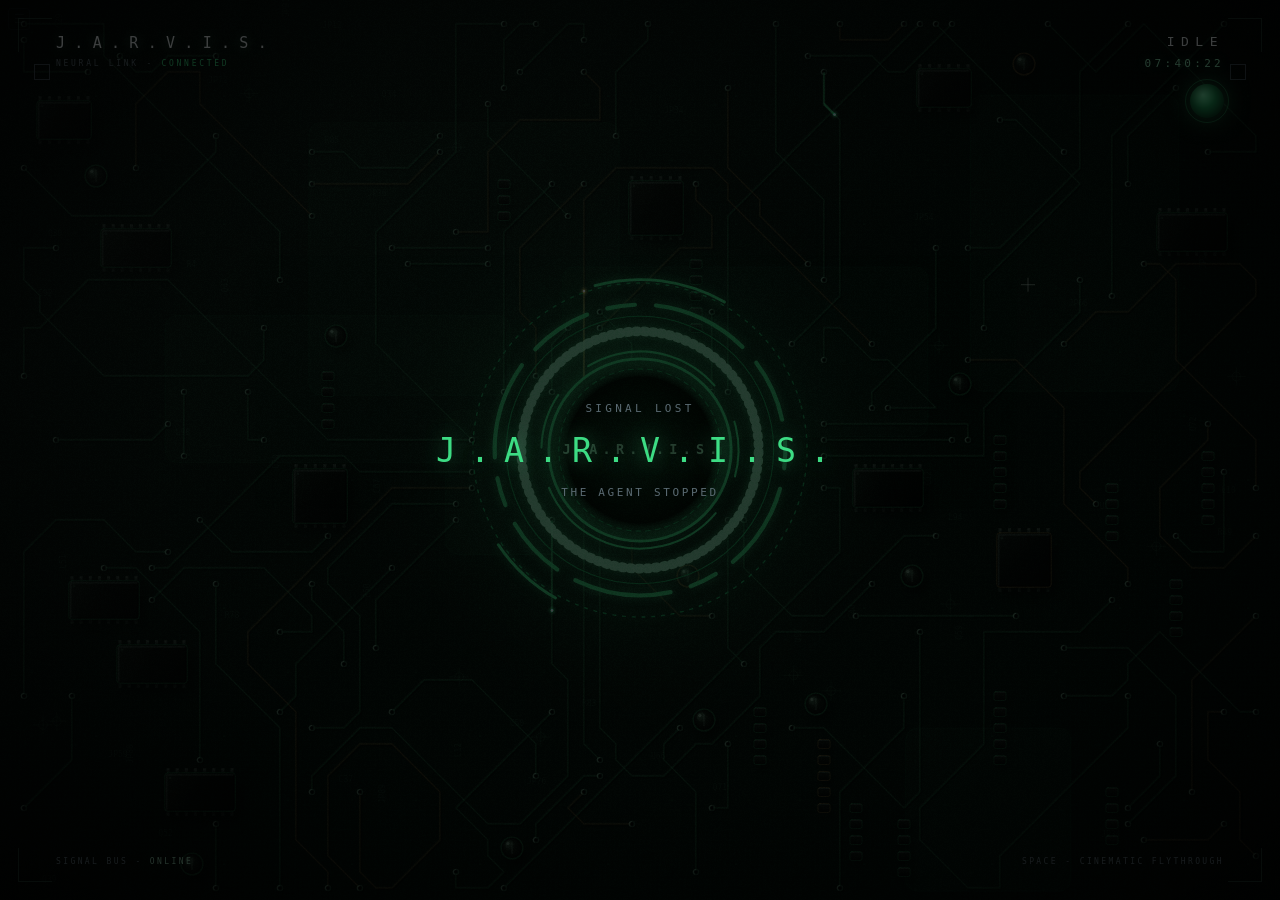
==== ai-visualizer/faces/board/index.html @ 28a31fb7 "docs: a README that shows the thing and says how to install it Screenshots of every face and both th" ====
<!DOCTYPE html>
<!--
ai-visualizer: give your AI agent a face.
Copyright (C) 2026 Jared Rhodenizer

This program is free software: you can redistribute it and/or modify
it under the terms of the GNU Affero General Public License as published
by the Free Software Foundation, either version 3 of the License, or
(at your option) any later version.

This program is distributed in the hope that it will be useful,
but WITHOUT ANY WARRANTY; without even the implied warranty of
MERCHANTABILITY or FITNESS FOR A PARTICULAR PURPOSE. See the
GNU Affero General Public License for more details.

You should have received a copy of the GNU Affero General Public License
along with this program. If not, see <https://www.gnu.org/licenses/>.

SPDX-License-Identifier: AGPL-3.0-or-later
-->
<html lang="en">
<head>
<meta charset="UTF-8">
<title>Neural Link</title>
<style>
  :root{
    --ink:var(--av-ink,#e8f0f2); --dim:var(--av-dim,#5a6a72); --dimmer:#39464e;
    --gold:var(--av-warn,#e7c368); --gold-dim:#9a8347;
    --green:var(--av-accent,#3ddc84); --red:#ff4d5e;
    --chrome:var(--av-card-line,#1c2f26);
    --mono:"SF Mono",Menlo,Consolas,monospace;
  }
  *{margin:0;padding:0;box-sizing:border-box}
  html,body{width:100%;height:100%;background:var(--av-bg2,#020705);overflow:hidden;cursor:none}
  body{font-family:var(--mono);color:var(--ink)}
  canvas#stage{position:fixed;inset:0;width:100vw;height:100vh;display:block}

  /* ---------- HUD chrome ---------- */
  .hud{position:fixed;inset:0;pointer-events:none;z-index:10;transition:opacity .7s}
  body.cine .hud{opacity:0}
  .corner{position:absolute;width:34px;height:34px;border:1px solid var(--chrome)}
  .corner.tl{top:18px;left:18px;border-right:none;border-bottom:none}
  .corner.tr{top:18px;right:18px;border-left:none;border-bottom:none}
  .corner.bl{bottom:18px;left:18px;border-right:none;border-top:none}
  .corner.br{bottom:18px;right:18px;border-left:none;border-top:none}
  .sq{position:absolute;width:16px;height:16px;border:1px solid var(--dimmer)}
  .sq.tl{top:64px;left:34px}
  .sq.tr{top:64px;right:34px}

  #brand{position:absolute;top:34px;left:56px}
  #brand .t{font-size:clamp(15px,1.1vw,22px);letter-spacing:.62em;color:var(--ink);text-shadow:0 0 12px var(--av-glow,rgba(120,255,190,.4))}
  #brand .s{margin-top:7px;font-size:clamp(8px,.55vw,11px);letter-spacing:.34em;color:var(--dim)}
  #brand .s b{color:var(--green);font-weight:normal}

  #statusblock{position:absolute;top:34px;right:56px;text-align:right}
  #statemode{font-size:clamp(13px,.95vw,19px);letter-spacing:.5em;color:var(--ink)}
  #statemode .spin{display:inline-block;width:.85em;height:.85em;border:1px solid var(--dim);border-top-color:var(--ink);border-radius:50%;vertical-align:-8%;margin-left:.55em;animation:rot 1.1s linear infinite}
  @keyframes rot{to{transform:rotate(360deg)}}
  #clock{margin-top:8px;font-size:clamp(11px,.8vw,16px);letter-spacing:.3em;color:var(--av-accent-hot,#8fe8b8);text-shadow:0 0 10px var(--av-glow,rgba(90,240,160,.4))}
  #usage{margin-top:9px;font-size:clamp(8px,.6vw,12px);letter-spacing:.22em;color:var(--dim);line-height:1.6}
  #usage .n{margin-left:.7em;color:var(--av-accent-hot,#8fe8b8)}
  #usage .hot{color:#ff7a5c}
  #orb{margin:14px 0 0 auto;width:clamp(34px,2.6vw,52px);height:clamp(34px,2.6vw,52px);border-radius:50%;
       background:radial-gradient(circle at 38% 32%,var(--av-orb0,#7dffb8) 0%,var(--av-orb1,#1d9c58) 42%,var(--av-orb2,#06301a) 100%);
       box-shadow:0 0 24px var(--av-glow,rgba(61,220,132,.5)),inset 0 0 14px rgba(0,0,0,.55);position:relative}
  #orb::after{content:"";position:absolute;inset:-5px;border-radius:50%;border:1px solid var(--av-glow,rgba(61,220,132,.35))}

  @keyframes blink{50%{opacity:.15}}

  /* bottom bar */
  #micline{position:absolute;bottom:34px;left:56px;font-size:clamp(8px,.6vw,12px);letter-spacing:.3em;color:var(--dim)}
  #micline .lit{color:#8fc4a8}
  #hint{position:absolute;bottom:34px;right:56px;font-size:clamp(8px,.6vw,12px);letter-spacing:.3em;color:var(--dim);text-align:right}
  #hint .proc{color:#8fe8b8;display:none}
  body.nocine .idlehint{display:none!important}
  #echo{position:absolute;bottom:76px;left:56px;font-size:clamp(10px,.72vw,14px);letter-spacing:.22em;color:#c5dccf;
        text-shadow:0 0 8px rgba(120,250,180,.25)}
  #echo .cur{display:inline-block;width:.55em;height:1.05em;background:#8fe8b8;vertical-align:-12%;animation:blink .9s steps(2,start) infinite}

  #vig{position:fixed;inset:0;pointer-events:none;z-index:8;
       background:radial-gradient(ellipse at 50% 50%,transparent 52%,rgba(0,0,0,.6) 100%)}
</style>
</head>
<body>
<canvas id="stage"></canvas>
<div id="vig"></div>

<div class="hud">
  <div class="corner tl"></div><div class="corner tr"></div><div class="corner bl"></div><div class="corner br"></div>
  <div class="sq tl"></div><div class="sq tr"></div>

  <a id="menubtn" href="../../index.html" title="Menu"
     style="position:absolute;top:8px;left:8px;width:22px;height:22px;z-index:9;
            border:1px solid var(--dimmer);border-radius:3px;opacity:.12;
            transition:opacity .25s;cursor:pointer;display:grid;place-items:center;
            color:var(--dim);font-size:12px;text-decoration:none"
     onmouseover="this.style.opacity=.85" onmouseout="this.style.opacity=.12">&#9776;</a>
  <div id="brand">
    <div class="t">J.A.R.V.I.S.</div>
    <div class="s">NEURAL LINK - <b>CONNECTED</b></div>
    <div class="s" id="brainline" style="display:none"></div>
  </div>

  <div id="statusblock">
    <div id="statemode">IDLE</div>
    <div id="clock">00:00:00</div>
    <div id="orb"></div>
    <div id="usage"></div>
  </div>

  <div id="echo"></div>
  <div id="micline">SIGNAL BUS - <span class="lit">ONLINE</span></div>
  <div id="hint"><span class="idlehint">SPACE - CINEMATIC FLYTHROUGH</span><span class="proc">PROCESSING...</span></div>
</div>

<script src="../../core.js"></script>
<script src="../../theme.js"></script>
<script>
"use strict";
/* ============================================================
   THE CIRCUIT BOARD  ·  the living PCB face
   Full-bleed procedural circuit board. Data pulses stream the
   traces from the center chip; components flash as signals hit
   them and chain onward. Green primary, amber secondary.
   Idle = calm current · listening = the flow REVERSES (cool
   signals converge inward on the chip) · thinking = the whole
   board amps up, riding one eased energy curve (no jump cuts).
   Driven by the voice bus through core.js (AV.state / AV.level).
   Space = the LIVE CINEMATIC flythrough (again = bail out); C = same.
   F = fullscreen; the fps meter is ?fps=1. ?demo=1 self-runs.
   ?shot=idle|thinking|speaking[&cine=1]
   &t=ms -> deterministic still for verification.
   ============================================================ */

const Q = new URLSearchParams(location.search);
const SHOT = Q.get("shot");
let seed = parseInt(Q.get("seed")||"7",10);
function mulberry32(a){return function(){a|=0;a=a+0x6D2B79F5|0;let t=Math.imul(a^a>>>15,1|a);t=t+Math.imul(t^t>>>7,61|t)^t;return((t^t>>>14)>>>0)/4294967296}}
const rnd = mulberry32(seed);
const R=(a,b)=>a+rnd()*(b-a);

AV.init({});
AV.ready(a=>{
  document.title = a.label + " Neural Link";
  document.querySelector("#brand .t").textContent = a.label;
});

const cv=document.getElementById("stage"), ctx=cv.getContext("2d");
let W=0,H=0,DPR=1;

/* ponytail: the board's greens live in ~100 canvas literals, so a theme
   recolors the whole canvas with one hue-rotate filter instead; the amber
   overrides below are PRE-rotated so they land on the theme's gold. */
const T=(typeof AVTheme!=="undefined")?AVTheme.overrides:{};
if(T.boardFilter)cv.style.filter=T.boardFilter;
/* A theme with a portrait (SHODAN) mounts her ON the board, in WORLD
   space: drawn into the canvas each frame at the chip's spot, so the
   cinematic camera flies around her like any other part. Prepared once
   at load into three offscreen layers, all edge-masked to an ellipse:
     faceWell — the opaque dark socket (nothing shows through her),
     faceBase — the contrast-graded portrait (screen-blended over it),
     faceGlowC — a blurred oversaturated copy: only her lightning and
                 eyes survive the screen blend, blooming with the voice.
   She replaces the core rings, the chip back-glow and the ripples. */
let faceIm=null,faceReady=false,faceWell=null,faceBase=null,faceGlowC=null;
const FACE_COL=T.faceTrace||(T.greenRgb?"rgb("+T.greenRgb.join()+")":"#3ddc84");
const FACE_HOT=T.faceTraceHot||T.accentHot||"#a6ffd0";
if(T.faceImg){
  faceIm=new Image();
  faceIm.src=T.faceImg;
  faceIm.onload=()=>{
    const W=faceIm.naturalWidth,H=faceIm.naturalHeight;
    const mk=f=>{const c=document.createElement("canvas");
      c.width=W;c.height=H;f(c.getContext("2d"));return c};
    // elliptical fade mask (CSS-mask style: rx/ry, solid→transparent)
    const mask=(g,rx,ry,s0,s1)=>{
      g.globalCompositeOperation="destination-in";
      g.save();g.translate(W*.5,H*.47);g.scale(1,ry/rx);
      const gr=g.createRadialGradient(0,0,0,0,0,rx);
      gr.addColorStop(s0,"#000");gr.addColorStop(s1,"rgba(0,0,0,0)");
      g.fillStyle=gr;g.fillRect(-W,-H*6,2*W,12*H);g.restore();
      g.globalCompositeOperation="source-over";
    };
    faceBase=mk(g=>{g.filter="contrast(1.25)";g.drawImage(faceIm,0,0);
      g.filter="none";mask(g,.52*W,.58*H,.46,.76)});
    faceGlowC=mk(g=>{
      g.filter="blur(8px) saturate(2.6) contrast(1.9) brightness(1.15)";
      g.drawImage(faceIm,0,0);g.filter="none";mask(g,.52*W,.58*H,.46,.76)});
    faceWell=mk(g=>{
      g.translate(W*.5,H*.47);g.scale(1,(.56*H)/(.50*W));
      const gr=g.createRadialGradient(0,0,0,0,0,.50*W);
      gr.addColorStop(.48,"rgba(3,6,9,.97)");
      gr.addColorStop(.66,"rgba(3,6,9,.7)");
      gr.addColorStop(.8,"rgba(3,6,9,0)");
      g.fillStyle=gr;g.fillRect(-W,-H*6,2*W,12*H)});
    faceReady=true;
  };
}
const GREEN="#3ddc84", GREEN_HOT="#a6ffd0",
      AMBER=T.amber||"#e7c368", AMBER_HOT=T.amberHot||"#ffe9ae";
/* the voice palette — the board goes multi-color while the agent talks
   (a theme can rein it in: SHODAN's speakCols are all greens) */
const SPEAK_COLS=T.speakCols||
  ["#35e0ff","#9d7bff","#ff4d9d","#5fa8ff","#46e28a","#e7c368"];
/* listening = cool input colors flowing INTO the chip */
const LISTEN_COLS=["#35e0ff","#5fa8ff"], LISTEN_COOL="#35e0ff";
/* thinking = the label scrambles through this set (monospace-safe glyphs) */
const SCRAM="ABCDEFGHIJKLMNOPQRSTUVWXYZ0123456789#$%&@<>/*+=?";
function hex2rgb(h){const n=parseInt(h.slice(1),16);return[n>>16,(n>>8)&255,n&255]}
function rgba(h,a){const[r,g,b]=hex2rgb(h);return`rgba(${r},${g},${b},${a})`}

/* ---------------- state ---------------- */
let now=0;
const COMMAND="> run system diagnostics";
let Ecur=.25;
let busPrev="idle";
let lvlS=0, rings=[], lastRing=0;   // smoothed voice level + chip sound-wave rings
let talkS=0, speakingNowG=false;    // eased talk fade + spawn-time speaking flag
let listenS=0;                      // eased listening fade (cool cast + inward flow)
let thinkS=0;                       // eased thinking fade (label matrix-scramble)
let echoT=-1;                       // demo flavor: typed command while thinking

function targetEnergy(){
  const s=AV.state, lvl=AV.level;
  if(s==="thinking")return 1;
  if(s==="speaking")return Math.min(.97,.5+.5*Math.pow(lvl,.7));
  if(s==="listening")return .5;
  return .25;
}
/* speech pulses need a fast ease; state changes keep the slow cinematic one */
function easeTaus(){
  if(AV.state==="speaking")return[90,230];
  return[520,950];
}

/* The usage rows update on their own clock, NOT with syncHUD: syncHUD fires
   only when the agent's STATE changes, and usage moves independently of it.
   Hanging this off state would leave the numbers stale for as long as the
   agent stayed in one state, which is most of the time. */
function syncUsage(){
  const el=$("usage");
  const rows=AV.util.usageRows();
  el.innerHTML=rows.map(r=>
    `${r.label}<span class="n${r.hot?" hot":""}">${r.text}</span>`).join("<br>");
  /* which brain is answering, under the neural link line. Hidden until the
     bus says — a guessed model name is worse than none. */
  const bl=$("brainline"),b=AV.brain;
  bl.style.display=b?"block":"none";
  if(b)bl.innerHTML=b.model?`${b.provider} - <b>${b.model}</b>`:`<b>${b.provider}</b>`;
}

function syncHUD(){
  const mode=$("statemode"),hint=$("hint");
  const s=AV.state;
  if(s==="thinking"){
    mode.innerHTML='THINKING<span class="spin"></span>';
    hint.querySelector(".proc").style.display="inline";hint.querySelector(".idlehint").style.display="none";
  }else{
    mode.textContent=s==="speaking"?"SPEAKING":s==="listening"?"LISTENING":"IDLE";
    hint.querySelector(".proc").style.display="none";hint.querySelector(".idlehint").style.display="inline";
  }
}

let usageT=1e9;   // large, so the first frame paints immediately
/* ---------------- board data ---------------- */
let cell=24, cols=0, rows=0, occ=null;
let traces=[], comps=[], pulses=[], chip=null;
let bgLayer=null, glowSprites={}, deco=null, grainTile=null, grainPat=null;

function makeGlow(col,sz){
  const c=document.createElement("canvas");c.width=c.height=sz;
  const g=c.getContext("2d"),grd=g.createRadialGradient(sz/2,sz/2,0,sz/2,sz/2,sz/2);
  grd.addColorStop(0,col);grd.addColorStop(.25,col.replace(")",",.55)").replace("rgb","rgba"));
  grd.addColorStop(1,"rgba(0,0,0,0)");
  g.fillStyle=grd;g.fillRect(0,0,sz,sz);return c;
}
const key=(x,y)=>x+"_"+y;
const DIRS=[[1,0],[1,1],[0,1],[-1,1],[-1,0],[-1,-1],[0,-1],[1,-1]];

function route(sx,sy,dir,maxLen){
  let x=sx,y=sy,d=dir;
  const pts=[[x,y]];
  let run=2+(rnd()*5|0), blocked=0;
  const total=maxLen??(14+(rnd()*30|0));
  for(let s=0;s<total;s++){
    const [dx,dy]=DIRS[d];
    const nx=x+dx, ny=y+dy;
    if(nx<1||ny<1||nx>=cols-1||ny>=rows-1||occ.has(key(nx,ny))){
      d=(d+(rnd()<.5?1:7))%8;
      if(++blocked>2)break;
      continue;
    }
    blocked=0;x=nx;y=ny;
    occ.add(key(x,y));pts.push([x,y]);
    if(--run<=0){
      if(rnd()<.7)d=(d+(rnd()<.5?1:7))%8;   // 45° turns — the PCB look
      run=2+(rnd()*6|0);
    }
  }
  if(pts.length<5)return null;
  // simplify collinear runs, convert to px, cumulative lengths
  const px=[],keep=[pts[0]];
  for(let i=1;i<pts.length-1;i++){
    const a=keep[keep.length-1],b=pts[i],c=pts[i+1];
    if((b[0]-a[0])*(c[1]-b[1])!==(b[1]-a[1])*(c[0]-b[0]))keep.push(b);
  }
  keep.push(pts[pts.length-1]);
  keep.forEach(p=>px.push([p[0]*cell+cell/2,p[1]*cell+cell/2]));
  const cum=[0];
  for(let i=1;i<px.length;i++)
    cum.push(cum[i-1]+Math.hypot(px[i][0]-px[i-1][0],px[i][1]-px[i-1][1]));
  return {pts:px,cum,len:cum[cum.length-1],end:pts[pts.length-1],start:pts[0]};
}

function buildBoard(){
  cell=Math.max(16,Math.round(Math.min(W,H)/56));
  cols=Math.ceil(W/cell);rows=Math.ceil(H/cell);
  occ=new Set();traces=[];comps=[];pulses=[];

  /* ---- the center chip: horizontal, carries the agent's name ---- */
  const chW=Math.round(Math.min(W*.235,620*DPR)), chH=Math.round(chW*.30);
  chip={x:W*.5-chW/2, y:H*.5-chH/2, w:chW, h:chH, glow:0, glowIn:0};
  const cx0=Math.floor(chip.x/cell)-1, cy0=Math.floor(chip.y/cell)-1;
  const cx1=Math.ceil((chip.x+chW)/cell)+1, cy1=Math.ceil((chip.y+chH)/cell)+1;
  for(let gx=cx0;gx<=cx1;gx++)for(let gy=cy0;gy<=cy1;gy++)occ.add(key(gx,gy));

  /* ---- components ---- */
  const place=(wc,hc)=>{
    for(let tr=0;tr<60;tr++){
      const gx=1+(rnd()*(cols-wc-2)|0), gy=1+(rnd()*(rows-hc-2)|0);
      let free=true;
      for(let a=gx-1;a<=gx+wc&&free;a++)for(let b=gy-1;b<=gy+hc&&free;b++)
        if(occ.has(key(a,b)))free=false;
      if(!free)continue;
      for(let a=gx;a<gx+wc;a++)for(let b=gy;b<gy+hc;b++)occ.add(key(a,b));
      return {gx,gy};
    }
    return null;
  };
  const NC=34;
  for(let i=0;i<NC;i++){
    const roll=rnd();
    const type=roll<.42?"ic":roll<.78?"res":"cap";
    const wc=type==="ic"?4+(rnd()*3|0):type==="res"?1:2;
    const hc=type==="ic"?3+(rnd()*2|0):type==="res"?3+(rnd()*3|0):2;
    const spot=place(wc,hc);
    if(!spot)continue;
    comps.push({type,gx:spot.gx,gy:spot.gy,wc,hc,
      x:spot.gx*cell,y:spot.gy*cell,w:wc*cell,h:hc*cell,
      glow:0,amber:rnd()<.18,out:[]});
  }

  /* ---- traces from the chip pins (the heart pumps outward) ---- */
  const pinsPerSide=Math.max(6,Math.round(chH/cell)+2);
  chip.pins=[];
  const addPinTraces=(side)=>{
    const n=side<2?pinsPerSide:6;
    for(let i=0;i<n;i++){
      let gx,gy,dir;
      if(side===0){gx=cx0;gy=cy0+2+(rnd()*(cy1-cy0-3)|0);dir=4}
      else if(side===1){gx=cx1;gy=cy0+2+(rnd()*(cy1-cy0-3)|0);dir=0}
      else if(side===2){gx=cx0+2+(rnd()*(cx1-cx0-3)|0);gy=cy0;dir=6}
      else{gx=cx0+2+(rnd()*(cx1-cx0-3)|0);gy=cy1;dir=2}
      const t=route(gx,gy,dir);
      if(t){t.chip=true;t.amber=rnd()<.15;traces.push(t);
        chip.pins.push({side,gx,gy});}
    }
  };
  addPinTraces(0);addPinTraces(1);addPinTraces(2);addPinTraces(3);

  /* ---- background traces all over the board ---- */
  for(let i=0;i<130;i++){
    const gx=1+(rnd()*(cols-2)|0), gy=1+(rnd()*(rows-2)|0);
    if(occ.has(key(gx,gy)))continue;
    occ.add(key(gx,gy));
    const t=route(gx,gy,[0,2,4,6][rnd()*4|0]);
    if(t){t.chip=false;t.amber=rnd()<.18;traces.push(t)}
  }

  /* ---- bind trace ends to nearby components (signals light them up) ---- */
  traces.forEach((t,ti)=>{
    let best=-1,bd=1e9;
    comps.forEach((c,ci)=>{
      const dx=Math.max(c.gx-t.end[0],0,t.end[0]-(c.gx+c.wc-1));
      const dy=Math.max(c.gy-t.end[1],0,t.end[1]-(c.gy+c.hc-1));
      const d=dx*dx+dy*dy;
      if(d<bd){bd=d;best=ci}
    });
    t.endComp=(bd<=9)?best:-1;
    // outgoing: trace whose START sits near this component
    comps.forEach((c,ci)=>{
      const dx=Math.max(c.gx-t.start[0],0,t.start[0]-(c.gx+c.wc-1));
      const dy=Math.max(c.gy-t.start[1],0,t.start[1]-(c.gy+c.hc-1));
      if(dx*dx+dy*dy<=9)c.out.push(ti);
    });
  });

  /* decorative layers + culling boxes — generated once, drawn by drawWorld */
  deco={zones:[],labels:[],crosses:[]};
  const rz=mulberry32(seed+55);
  for(let i=0;i<6;i++){
    const zw=W*(0.12+rz()*.2), zh=H*(0.12+rz()*.22);
    deco.zones.push({x:rz()*(W-zw),y:rz()*(H-zh),w:zw,h:zh});
  }
  const rl=mulberry32(seed+77);
  for(let i=0;i<46;i++){
    const lt=["R","C","U","Q","L","JP"][rl()*6|0]+(1+(rl()*98|0));
    const lx=rl()*W, ly=rl()*H, rot=rl()<.4;
    deco.labels.push({t:lt,x:lx,y:ly,rot});
  }
  for(let i=0;i<14;i++)deco.crosses.push({x:rl()*W,y:rl()*H});
  traces.forEach(t=>{
    let x0=1e9,y0=1e9,x1=-1e9,y1=-1e9;
    t.pts.forEach(p=>{if(p[0]<x0)x0=p[0];if(p[0]>x1)x1=p[0];if(p[1]<y0)y0=p[1];if(p[1]>y1)y1=p[1]});
    t.bb=[x0-8,y0-8,x1+8,y1+8];
  });

  glowSprites={};
  [GREEN,AMBER,...SPEAK_COLS].forEach(hx=>{
    if(!glowSprites[hx]){
      const[r,g,b]=hex2rgb(hx);
      glowSprites[hx]=makeGlow(`rgb(${r},${g},${b})`,64);
    }
  });
  glowSprites.green=glowSprites[GREEN];
  glowSprites.amber=glowSprites[AMBER];
  glowSprites.white=makeGlow("rgb(220,255,235)",64);
  renderBG();
}

/* ---------------- the board, drawn as vectors ----------------
   ONE code path for both worlds: renderBG() bakes it once for normal mode;
   the live cinematic camera calls it per-frame with a culled view rect so
   the macro shots stay infinitely crisp. sf scales the shadow params
   (canvas shadows live in device space, so they must scale with the zoom). */
function drawWorld(g,v,sf){
  const[vx0,vy0,vx1,vy1]=v;
  const hit=(x0,y0,x1,y1)=>x1>=vx0&&x0<=vx1&&y1>=vy0&&y0<=vy1;
  // substrate
  const grd=g.createRadialGradient(W/2,H/2,0,W/2,H/2,Math.max(W,H)*.72);
  grd.addColorStop(0,"#07160e");grd.addColorStop(.55,"#04100a");grd.addColorStop(1,"#020705");
  g.fillStyle=grd;g.fillRect(vx0,vy0,vx1-vx0,vy1-vy0);
  // FR4 fiberglass weave — soft-light composite so the darks stay moody
  g.save();
  g.globalCompositeOperation="soft-light";
  const wv=Math.max(5,Math.round(cell*.3));
  g.strokeStyle="rgba(190,255,220,.10)";g.lineWidth=1;
  g.beginPath();
  for(let x=Math.floor(vx0/wv)*wv;x<=vx1;x+=wv){g.moveTo(x,vy0);g.lineTo(x,vy1)}
  for(let y=Math.floor(vy0/wv)*wv;y<=vy1;y+=wv){g.moveTo(vx0,y);g.lineTo(vx1,y)}
  g.stroke();
  g.restore();
  // drill-grid dots
  g.fillStyle="rgba(61,220,132,.045)";
  const d0=cell*2, ds=cell*4;
  for(let xi=Math.max(0,Math.ceil((vx0-d0)/ds));d0+xi*ds<Math.min(W,vx1+2);xi++)
    for(let yi=Math.max(0,Math.ceil((vy0-d0)/ds));d0+yi*ds<Math.min(H,vy1+2);yi++)
      g.fillRect(d0+xi*ds-1,d0+yi*ds-1,2,2);
  // ground-plane zones
  deco.zones.forEach(z=>{
    if(!hit(z.x,z.y,z.x+z.w,z.y+z.h))return;
    g.fillStyle="rgba(61,220,132,.03)";
    g.strokeStyle="rgba(61,220,132,.06)";g.lineWidth=1;
    g.beginPath();g.roundRect(z.x,z.y,z.w,z.h,12);g.fill();g.stroke();
  });
  // silkscreen labels + alignment crosses
  g.font=`${Math.round(cell*.5)}px ${getComputedStyle(document.body).fontFamily}`;
  deco.labels.forEach(L=>{
    if(!hit(L.x-80,L.y-80,L.x+80,L.y+80))return;
    g.save();
    g.translate(L.x,L.y);
    if(L.rot)g.rotate(-Math.PI/2);
    g.fillStyle="rgba(120,220,170,.10)";
    g.fillText(L.t,0,0);
    g.restore();
  });
  g.strokeStyle="rgba(120,220,170,.08)";g.lineWidth=1;
  deco.crosses.forEach(cr=>{
    const s=cell*.6;
    if(!hit(cr.x-s,cr.y-s,cr.x+s,cr.y+s))return;
    g.beginPath();g.moveTo(cr.x-s,cr.y);g.lineTo(cr.x+s,cr.y);g.moveTo(cr.x,cr.y-s);g.lineTo(cr.x,cr.y+s);g.stroke();
    g.beginPath();g.arc(cr.x,cr.y,s*.45,0,6.29);g.stroke();
  });
  // unlit traces: raised copper under the mask — shadow low-right, light up-left
  g.lineCap="round";g.lineJoin="round";
  const tlw=Math.max(1.4,cell*.09);
  traces.forEach(t=>{
    if(!hit(t.bb[0],t.bb[1],t.bb[2],t.bb[3]))return;
    const path=()=>{g.beginPath();g.moveTo(t.pts[0][0],t.pts[0][1]);
      for(let i=1;i<t.pts.length;i++)g.lineTo(t.pts[i][0],t.pts[i][1])};
    g.save();g.translate(1.1,1.4);path();
    g.strokeStyle="rgba(0,0,0,.30)";g.lineWidth=tlw+.6;g.stroke();g.restore();
    path();
    g.strokeStyle=t.amber?"rgba(231,195,104,.15)":"rgba(61,220,132,.17)";
    g.lineWidth=tlw;g.stroke();
    g.save();g.translate(-.7,-.9);path();
    g.strokeStyle=t.amber?"rgba(255,236,180,.05)":"rgba(190,255,220,.055)";
    g.lineWidth=Math.max(1,tlw*.45);g.stroke();g.restore();
    // vias at both ends — drilled pads, rim lit from the upper-left
    [t.pts[0],t.pts[t.pts.length-1]].forEach(p=>{
      const vR=Math.max(2.6,cell*.14);
      g.beginPath();g.arc(p[0]+.8,p[1]+1,vR,0,6.29);
      g.strokeStyle="rgba(0,0,0,.32)";g.lineWidth=1.6;g.stroke();
      g.beginPath();g.arc(p[0],p[1],vR,0,6.29);
      g.strokeStyle="rgba(120,220,170,.22)";g.lineWidth=1.4;g.stroke();
      g.beginPath();g.arc(p[0],p[1],vR,Math.PI*.75,Math.PI*1.45);
      g.strokeStyle="rgba(210,255,230,.30)";g.lineWidth=1.1;g.stroke();
      g.fillStyle="rgba(1,4,3,.95)";
      g.beginPath();g.arc(p[0],p[1],Math.max(1.2,cell*.06),0,6.29);g.fill();
    });
  });
  // component bodies — ONE light source (upper-left): cast shadows on the
  // substrate, lit top faces, dark walls low-right; taller parts = longer shadows
  comps.forEach(c=>{
    const col=c.amber?AMBER:GREEN;
    const hgt=c.type==="ic"?1:c.type==="cap"?.75:.5;
    const shx=4.5*hgt+1, shy=6.5*hgt+1.5, shb=9*hgt+4;
    if(!hit(c.x-8,c.y-8,c.x+c.w+shx+shb+8,c.y+c.h+shy+shb+8))return;
    if(c.type==="ic"){
      const bx=c.x+cell*.3,by=c.y+cell*.3,bw=c.w-cell*.6,bh=c.h-cell*.6;
      // metallic pins (under the body edges)
      const np=Math.max(3,c.wc*2-2);
      for(let i=0;i<np;i++){
        const px=c.x+cell*.5+(c.w-cell)*(i/(np-1));
        let pg=g.createLinearGradient(0,c.y,0,c.y+cell*.3);
        pg.addColorStop(0,"rgba(200,235,215,.32)");pg.addColorStop(1,"rgba(70,110,90,.20)");
        g.fillStyle=pg;g.fillRect(px-1.5,c.y+cell*.02,3,cell*.26);
        pg=g.createLinearGradient(0,c.y+c.h-cell*.28,0,c.y+c.h);
        pg.addColorStop(0,"rgba(70,110,90,.20)");pg.addColorStop(1,"rgba(150,200,175,.24)");
        g.fillStyle=pg;g.fillRect(px-1.5,c.y+c.h-cell*.28,3,cell*.26);
      }
      // body + its cast shadow
      g.save();
      g.shadowColor="rgba(0,0,0,.55)";g.shadowBlur=shb*sf;g.shadowOffsetX=shx*sf;g.shadowOffsetY=shy*sf;
      g.fillStyle="#050c08";
      g.beginPath();g.roundRect(bx,by,bw,bh,3);g.fill();
      g.restore();
      // lit top face — stealth-black with just a whisper of directional light
      const bg2=g.createLinearGradient(bx,by,bx+bw,by+bh);
      bg2.addColorStop(0,"rgba(14,26,19,.94)");bg2.addColorStop(.45,"rgba(5,12,8,.94)");bg2.addColorStop(1,"rgba(2,6,4,.94)");
      g.fillStyle=bg2;g.beginPath();g.roundRect(bx,by,bw,bh,3);g.fill();
      // lit edge up-left, dark wall low-right, faint colored keyline
      g.strokeStyle="rgba(190,255,220,.18)";g.lineWidth=1.2;
      g.beginPath();g.moveTo(bx+2,by+bh-2);g.lineTo(bx+2,by+2);g.lineTo(bx+bw-2,by+2);g.stroke();
      g.strokeStyle="rgba(0,0,0,.55)";g.lineWidth=1.6;
      g.beginPath();g.moveTo(bx+bw-1,by+2);g.lineTo(bx+bw-1,by+bh-1);g.lineTo(bx+2,by+bh-1);g.stroke();
      g.strokeStyle=rgba(col,.24);g.lineWidth=1;
      g.beginPath();g.roundRect(bx,by,bw,bh,3);g.stroke();
      g.fillStyle="rgba(120,220,170,.14)";
      g.beginPath();g.arc(c.x+cell*.62,c.y+cell*.62,cell*.09,0,6.29);g.fill();
    }else if(c.type==="res"){
      for(let i=0;i<c.hc;i++){
        const rx=c.x+cell*.12,ry=c.y+i*cell+cell*.22,rw=c.w-cell*.24,rh=cell*.56;
        g.save();
        g.shadowColor="rgba(0,0,0,.45)";g.shadowBlur=shb*sf;g.shadowOffsetX=shx*sf;g.shadowOffsetY=shy*sf;
        g.fillStyle="#040a06";g.beginPath();g.roundRect(rx,ry,rw,rh,2);g.fill();
        g.restore();
        const rg2=g.createLinearGradient(rx,ry,rx,ry+rh);
        rg2.addColorStop(0,"rgba(16,30,22,.94)");rg2.addColorStop(1,"rgba(3,8,5,.94)");
        g.fillStyle=rg2;g.beginPath();g.roundRect(rx,ry,rw,rh,2);g.fill();
        g.strokeStyle="rgba(190,255,220,.13)";g.lineWidth=1;
        g.beginPath();g.moveTo(rx+1,ry+1);g.lineTo(rx+rw-1,ry+1);g.stroke();
        g.strokeStyle=rgba(col,.22);g.lineWidth=1;
        g.beginPath();g.roundRect(rx,ry,rw,rh,2);g.stroke();
      }
    }else{
      const cxp=c.x+c.w/2,cyp=c.y+c.h/2,cr=c.w*.34;
      g.save();
      g.shadowColor="rgba(0,0,0,.5)";g.shadowBlur=shb*sf;g.shadowOffsetX=shx*sf;g.shadowOffsetY=shy*sf;
      g.fillStyle="#040a06";g.beginPath();g.arc(cxp,cyp,cr,0,6.29);g.fill();
      g.restore();
      // dome: offset radial highlight = a real can capacitor
      const dg=g.createRadialGradient(cxp-cr*.4,cyp-cr*.45,cr*.1,cxp,cyp,cr);
      dg.addColorStop(0,"rgba(58,96,73,.95)");dg.addColorStop(.45,"rgba(14,28,19,.95)");dg.addColorStop(1,"rgba(2,6,4,.95)");
      g.fillStyle=dg;g.beginPath();g.arc(cxp,cyp,cr,0,6.29);g.fill();
      g.strokeStyle=rgba(col,.26);g.lineWidth=1.4;
      g.beginPath();g.arc(cxp,cyp,cr,0,6.29);g.stroke();
      g.fillStyle="rgba(220,255,235,.32)";
      g.beginPath();g.arc(cxp-cr*.38,cyp-cr*.42,Math.max(1,cr*.14),0,6.29);g.fill();
      g.strokeStyle="rgba(190,255,220,.18)";g.lineWidth=1.2;
      g.beginPath();g.moveTo(cxp,cyp-cr*.5);g.lineTo(cxp,cyp+cr*.5);g.stroke();
    }
  });
  // chip drawn dynamically every frame (it breathes/scales with the voice)
}

/* the baked layer for normal (un-zoomed) mode */
function renderBG(){
  bgLayer=document.createElement("canvas");bgLayer.width=W;bgLayer.height=H;
  drawWorld(bgLayer.getContext("2d"),[0,0,W,H],1);
}

/* the Face: concentric rotating rings replacing the old rect chip die.
   Drawn in world space, so the cinematic camera flies around it like any
   other part on the board. Angles integrate with dt (they speed up while
   speaking, eased on talkS); the glow throbs on a gentle 2.8s cycle. */
let ringA={o:0,s:0,m:0,f:0};
function drawChipRings(g,pulse){
  const {x,y,w,h}=chip;
  const ccx=x+w/2, ccy=y+h/2;
  const R=w*.55, rc=w*.30, sc=R/240;   // sc: the SVG design was a 512 box, R=240
  // cast shadow under the core disc — device-space, scales with the zoom
  g.save();
  g.shadowColor="rgba(0,0,0,.65)";g.shadowBlur=30*camZ;g.shadowOffsetX=12*camZ;g.shadowOffsetY=16*camZ;
  g.fillStyle="#040a07";g.beginPath();g.arc(ccx,ccy,rc,0,6.29);g.fill();
  g.restore();
  // core face
  const cgr=g.createRadialGradient(ccx,ccy,0,ccx,ccy,rc);
  cgr.addColorStop(0,"#0d3b20");cgr.addColorStop(.8,"#041208");
  cgr.addColorStop(1,"rgba(61,220,132,.35)");
  g.fillStyle=cgr;g.beginPath();g.arc(ccx,ccy,rc,0,6.29);g.fill();

  g.save();
  g.shadowColor=rgba(GREEN,.55+.45*pulse);
  g.shadowBlur=(8+16*pulse)*camZ;
  const ring=(r,lw,col,alpha,dash,dashR,rot,a0,a1)=>{
    g.save();g.translate(ccx,ccy);g.rotate(rot||0);
    g.strokeStyle=rgba(col,alpha);g.lineWidth=lw*sc;g.lineCap="round";
    if(dash)g.setLineDash(dash.map(d=>d*r/dashR));
    g.beginPath();g.arc(0,0,r,a0||0,a1||6.29);g.stroke();
    g.setLineDash([]);g.restore();
  };
  // outer tick ring + its two bright arcs
  ring(R,2,"#1d9c58",1,[4,10],240,ringA.o);
  ring(R*1.02,4,GREEN,1,null,0,ringA.o,-1.571,-.785);
  ring(R*1.02,4,GREEN,1,null,0,ringA.o,2.356,2.82);
  // segmented arc ring + thin companion
  ring(R*.87,6,GREEN,.9,[90,30,40,30,140,30],208,ringA.s);
  ring(R*.80,1.5,"#1d9c58",1,null,0,0);
  // the tick band
  ring(R*.71,14,GREEN_HOT,.8,[3,9],170,ringA.m);
  // inner arc ring + dotted companion
  ring(R*.59,3,GREEN,1,[200,60,80,60],142,ringA.f);
  ring(R*.55,1,"#1d9c58",1,[2,6],142,ringA.f);
  // core rim + inner dashed circle
  ring(rc,4,GREEN,1,null,0,0);
  g.restore();
  ring(rc*.89,1.5,"#1d9c58",1,[6,6],100,0);
}

/* her breakout traces: PCB lines with 45° bends and via pads, world
   space around the portrait. The side pairs sit at her EYE line and
   meet the lightning bolts that exit her eyes; bright dashes stream
   outward along every line while she speaks. Units: 1/500 of the
   portrait's drawn width, origin at her face center. */
const FACE_TR=[
  [[-100,-5],[-230,-5],[-270,-45],[-360,-45]],   // left eye bolt, out
  [[-190,-5],[-230,35],[-310,35]],               //   + lower branch
  [[100,-5],[230,-5],[270,-45],[360,-45]],       // right eye bolt, out
  [[190,-5],[230,35],[310,35]],                  //   + lower branch
  [[-30,-73],[-30,-123],[-70,-163],[-70,-213]],  // forehead, up-left
  [[30,-73],[30,-123],[70,-163],[70,-213]],      // forehead, up-right
  [[-40,107],[-40,167],[-80,207],[-80,247]],     // chin, down-left
  [[40,107],[40,167],[80,207],[80,247]]];        // chin, down-right
function drawFaceTraces(g,cx,cy,iw,alpha,now,act){
  const k=iw/500, a=act||0;
  g.save();
  g.lineCap="round";g.lineJoin="round";
  const line=P=>{g.beginPath();
    P.forEach((p,i)=>i?g.lineTo(cx+p[0]*k,cy+p[1]*k)
                      :g.moveTo(cx+p[0]*k,cy+p[1]*k));g.stroke()};
  /* ponytail: this used to bloom with ctx.shadowBlur, which canvas
     re-blurs per stroke. On an ACCELERATED canvas that is ~.07ms of a
     ~.3ms frame; on the software path (no GPU raster) the same call
     measured 4.8ms idle / 7.5ms talking — most of a 60fps budget, and
     this is the only per-frame shadowBlur in the live loop, so a
     portrait theme is the only one that collapses there. Two wide
     translucent passes in "lighter" fake the bloom for ~.2ms either
     way. Ceiling: a hard halo, not a gaussian — if that ever shows,
     pre-render the trace art to an offscreen canvas once and blit it. */
  const halo=alpha*(1+2.2*a);
  g.globalCompositeOperation="lighter";
  g.strokeStyle=rgba(FACE_COL,.045*halo);g.lineWidth=(10+8*a)*k;FACE_TR.forEach(line);
  g.strokeStyle=rgba(FACE_COL,.07*halo);g.lineWidth=(5+3.5*a)*k;FACE_TR.forEach(line);
  g.globalCompositeOperation="source-over";
  g.strokeStyle=FACE_COL;g.lineWidth=(2.1+.8*a)*k;g.globalAlpha=alpha*.85;
  FACE_TR.forEach(line);
  // travelling pulses, each line on its own beat. Awake, they get
  // longer, closer together and ~3x faster — the visible difference
  // between her thinking and her just sitting there. Dash period and
  // the offset modulo are the same number, or the pulses stutter.
  const per=156-54*a;
  const dash=(P,i)=>{
    g.setLineDash([(6+16*a)*k,(per-6-16*a)*k]);
    g.lineDashOffset=-((now*(.028+.006*i)*(1+2.6*a))%per)*k;
    line(P);
  };
  g.globalCompositeOperation="lighter";           // the pulse's own bloom
  g.globalAlpha=alpha*.5;g.strokeStyle=FACE_HOT;g.lineWidth=(6+6*a)*k;
  FACE_TR.forEach(dash);
  g.globalCompositeOperation="source-over";
  g.globalAlpha=alpha;g.lineWidth=(2.1+.8*a)*k;
  FACE_TR.forEach(dash);
  g.setLineDash([]);
  // via pads at the line ends
  g.globalAlpha=alpha*.9;
  for(const P of FACE_TR){const e=P[P.length-1];
    g.fillStyle="#0a2014";g.strokeStyle=FACE_COL;g.lineWidth=2*k;
    g.beginPath();g.arc(cx+e[0]*k,cy+e[1]*k,5*k,0,6.29);
    g.fill();g.stroke();}
  g.restore();
}

/* ---------------- HUD ---------------- */
const $=id=>document.getElementById(id);
function fmtClock(d){return String(d.getHours()).padStart(2,"0")+":"+String(d.getMinutes()).padStart(2,"0")+":"+String(d.getSeconds()).padStart(2,"0")}

/* ---------------- pulses ---------------- */
/* reversed trace geometry (lazy, cached once per trace) — inward travel */
function revGeo(t){
  if(!t.revg){
    const pts=[...t.pts].reverse(),cum=[0];
    for(let i=1;i<pts.length;i++)
      cum.push(cum[i-1]+Math.hypot(pts[i][0]-pts[i-1][0],pts[i][1]-pts[i-1][1]));
    t.revg={pts,cum,len:t.len,amber:t.amber,chip:t.chip};
  }
  return t.revg;
}
function spawnPulse(ti,inward){
  const t=traces[ti];
  // talking = the voice palette; listening = cool colors flowing INTO the chip
  const col=speakingNowG?SPEAK_COLS[(rnd()*SPEAK_COLS.length)|0]
           :inward?LISTEN_COLS[(rnd()*LISTEN_COLS.length)|0]:null;
  pulses.push({t,geo:inward?revGeo(t):null,inward:!!inward,d:0,sp:R(.14,.26)*Math.min(W,H)/1000,col});
}

/* ---------------- the LIVE cinematic camera (Space) ----------------
   A ~25s scripted flythrough rendered over the LIVE simulation — whatever
   the board is doing (talking, listening, thinking) is what the lens sees.
   Macro segments cut like an edit; the finale pulls back to the full wide
   board. Space starts it, Space again bails out. Nothing is pre-rendered. */
let cam={x:0,y:0,z:1}, cine=null, cineFade=0, camZ=1;
function startCine(){
  if(!traces.length||cine||(window.AV_CINE===false&&Q.get("cine")!=="1"))return;
  const pAt=(t,d)=>{let i=1;while(i<t.cum.length&&t.cum[i]<d)i++;i=Math.min(i,t.cum.length-1);
    const seg=t.cum[i]-t.cum[i-1]||1,f=(d-t.cum[i-1])/seg;
    return[t.pts[i-1][0]+(t.pts[i][0]-t.pts[i-1][0])*f,t.pts[i-1][1]+(t.pts[i][1]-t.pts[i-1][1])*f]};
  // clamp a waypoint so the view mostly stays on the board
  const cl=(x,y,z)=>({x:Math.max(W/z/2*.7,Math.min(W-W/z/2*.7,x)),
                      y:Math.max(H/z/2*.7,Math.min(H-H/z/2*.7,y)),z});
  const pick=a=>a[(rnd()*a.length)|0];
  const dur=()=>4800+(rnd()*1800|0);
  const ccx=chip.x+chip.w/2, ccy=chip.y+chip.h/2;
  const byLen=[...traces].sort((a,b)=>b.len-a.len);
  const ics=comps.filter(c=>c.type==="ic").sort((a,b)=>b.w*b.h-a.w*a.h);
  const caps=comps.filter(c=>c.type==="cap");
  /* the SHOT POOL — every run deals a fresh hand. Each shot travels at
     constant speed with a randomized subject and direction. */
  const POOL=[
    ()=>{ // the trace highway — ride one of the five longest traces
      const t=pick(byLen.slice(0,5)), rev=rnd()<.5;
      const[ax,ay]=pAt(t,t.len*(rev?.8:.15)),[bx,by]=pAt(t,t.len*(rev?.15:.8));
      return{d:dur(),f:cl(ax,ay,3.0),t:cl(bx,by,2.7)};
    },
    ()=>{ // the label slides through frame (the ONE chip shot)
      const rev=rnd()<.5;
      return{d:dur(),f:cl(chip.x+chip.w*(rev?.95:.05),ccy,2.9),
             t:cl(chip.x+chip.w*(rev?.05:.95),ccy,2.6),chipShot:true};
    },
    ()=>{ // sweep across an IC quadrant
      const ic=pick(ics.slice(0,3));if(!ic)return null;
      const sx=rnd()<.5?1:-1, sy=rnd()<.5?1:-1;
      const icx=ic.x+ic.w/2, icy=ic.y+ic.h/2;
      return{d:dur(),f:cl(icx-sx*W*.16,icy-sy*H*.10,2.6),t:cl(icx+sx*W*.16,icy+sy*H*.10,2.5)};
    },
    ()=>{ // drift past a capacitor dome
      const cp=pick(caps);if(!cp)return null;
      const sx=rnd()<.5?1:-1;
      const cpx=cp.x+cp.w/2, cpy=cp.y+cp.h/2;
      return{d:dur(),f:cl(cpx-sx*W*.14,cpy+H*.06,3.1),t:cl(cpx+sx*W*.14,cpy-H*.06,2.9)};
    },
    ()=>{ // grand diagonal — corner region sweeping past center
      const fx=rnd()<.5?W*.18:W*.82, fy=rnd()<.5?H*.18:H*.82;
      const tx=fx<W/2?W*.66:W*.34, ty=fy<H/2?H*.66:H*.34;
      return{d:dur(),f:cl(fx,fy,2.7),t:cl(tx,ty,2.5)};
    },
    ()=>{ // the edge run — skim along the top or bottom of the board
      const y=(rnd()<.5?H*.14:H*.86), rev=rnd()<.5;
      return{d:dur(),f:cl(rev?W*.8:W*.2,y,2.9),t:cl(rev?W*.2:W*.8,y,2.7)};
    },
    ()=>{ // vertical descent — truck down (or up) a random column
      const x=W*(.25+rnd()*.5), rev=rnd()<.5;
      return{d:dur(),f:cl(x,rev?H*.82:H*.18,2.8),t:cl(x,rev?H*.18:H*.82,2.6)};
    },
    ()=>{ // dolly push toward an IC — travel + zoom, never static
      const ic=pick(ics);if(!ic)return null;
      const icx=ic.x+ic.w/2, icy=ic.y+ic.h/2, sx=rnd()<.5?1:-1;
      return{d:dur(),f:cl(icx-sx*W*.10,icy+H*.05,2.4),t:cl(icx+sx*W*.05,icy-H*.03,3.1)};
    },
  ];
  // deal 4 shots; the chip shot may land anywhere EXCEPT last — it would
  // jump-cut into the reveal, which also opens on the chip
  const shots=[];
  for(const gen of [...POOL].sort(()=>rnd()-.5)){
    if(shots.length>=4)break;
    const s=gen();if(s)shots.push(s);
  }
  // ONE screen-speed for the whole deck (one pan read faster) — duration
  // derives from travel distance × zoom, so every drift feels the same to
  // the eye, with just a whisper of variation
  shots.forEach(s=>{
    const zAvg=(s.f.z+s.t.z)/2;
    const distS=Math.hypot(s.t.x-s.f.x,s.t.y-s.f.y)*zAvg;
    s.d=Math.max(4300,Math.min(7800,(distS/.33)*(.92+rnd()*.16)));
  });
  const li=shots.findIndex(s=>s.chipShot);
  if(li===shots.length-1&&shots.length>1){
    const j=(rnd()*(shots.length-1))|0;
    [shots[li],shots[j]]=[shots[j],shots[li]];
  }
  const segs=[...shots,
    {d:6600,f:{x:ccx,y:ccy,z:2.3},t:{x:W/2,y:H/2,z:1},out:true}];  // the reveal, always the finale
  cine={t:0,segs,total:segs.reduce((a,s)=>a+s.d,0)};
  cv.style.transform="perspective(1100px) rotateX(16deg) scale(1.24)";  // tilted from frame one
  document.body.classList.add("cine");
}
function endCine(){cine=null;cam={x:W/2,y:H/2,z:1};cv.style.transform="";document.body.classList.remove("cine")}
function updateCine(dt){
  cine.t+=dt;let t=cine.t;
  for(const s of cine.segs){
    if(t<=s.d){
      const p=t/s.d;
      const e=s.out?1-Math.pow(1-p,3):p;   // constant drift; the finale eases in to land
      cam={x:s.f.x+(s.t.x-s.f.x)*e,y:s.f.y+(s.t.y-s.f.y)*e,z:s.f.z+(s.t.z-s.f.z)*e};
      // the OBLIQUE camera: the board stays flat — the rendered plane tilts in
      // true perspective (low flyover). The FIRST cut lands already tilted
      // (easing in post-cut reads as a warp, not a move); it holds through
      // every shot, then FLATTENS in sync with the pull-back.
      const tilt=16*(s.out?(1-e):1);
      cv.style.transform=tilt>.05
        ?`perspective(1100px) rotateX(${tilt}deg) scale(${1+.24*(tilt/16)})`:"";
      return;
    }
    t-=s.d;
  }
  endCine();
}

/* ---------------- the idle screensaver ----------------
   Nothing said to the agent for a while? The cinematic camera starts
   on its own and loops — purely visual, the ears and everything
   behind the scenes keep running — and the FIRST sign of engagement
   (listening, thinking, speaking, a glass card appearing, a key, a
   click) snaps straight back to the wide board. Manual Space still
   works and always wins. */
const IDLE_CINE_MS=(parseFloat(Q.get("idlecine"))||60)*1000; // "over a
                            // minute" of nothing (?idlecine=3 to test)
let idleMs=0, autoCine=false, glassRevSeen=-1;
function cineActivity(){
  idleMs=0;
  if(autoCine&&cine){autoCine=false;endCine();}
}
addEventListener("pointerdown",cineActivity);
let cineWasOn=null;
function idleCine(dt){
  // SETTINGS -> CINEMATIC (window.AV_CINE); off mid-flight lands the camera
  const on=window.AV_CINE!==false;
  if(on!==cineWasOn){cineWasOn=on;document.body.classList.toggle("nocine",!on);
    if(!on&&cine){autoCine=false;endCine();}}
  if(!on)return;
  const rev=(AV.glass&&AV.glass.rev)||0;
  if(AV.state!=="idle"||rev!==glassRevSeen){glassRevSeen=rev;cineActivity();return;}
  if(AV.demo||AV.shot)return;         // the demo loop is its own show
  idleMs+=dt;
  if(idleMs>IDLE_CINE_MS&&!cine){autoCine=true;startCine();}
  if(autoCine&&!cine)startCine();     // loop: re-deal when a run ends
}

/* ---------------- per-frame ---------------- */
function frame(dt){
  AV.tick(dt);
  now+=dt;
  idleCine(dt);
  usageT+=dt; if(usageT>=1000){usageT=0;syncUsage();}
  if(AV.state!==busPrev){busPrev=AV.state;syncHUD();
    if(AV.demo&&AV.state==="thinking")echoT=0;
    if(AV.demo&&AV.state==="idle"){echoT=-1;$("echo").innerHTML=""}}
  const Et=targetEnergy();
  const [tu,td]=easeTaus();
  Ecur+=(Et-Ecur)*(1-Math.exp(-dt/(Et>Ecur?tu:td)));
  const E=Ecur;

  /* demo flavor: the typed command crawls in while the demo thinks */
  if(echoT>=0){
    echoT+=dt;
    const shown=Math.min(COMMAND.length,Math.floor(echoT/34));
    $("echo").innerHTML=COMMAND.slice(0,shown).replace(/</g,"&lt;")+'<span class="cur"></span>';
  }
  $("clock").textContent=fmtClock(new Date());

  /* motion energy, state-aware: idle = a near-sleeping crawl,
     talking = calm cruise, thinking = the full-speed storm */
  const busS=AV.state;
  const speakingNow=busS==="speaking";
  speakingNowG=speakingNow;
  lvlS+=(AV.level-lvlS)*(1-Math.exp(-dt/90));
  talkS+=((speakingNow?1:0)-talkS)*(1-Math.exp(-dt/380));
  const listeningNow=busS==="listening";
  listenS+=((listeningNow?1:0)-listenS)*(1-Math.exp(-dt/380));
  const thinkT=busS==="thinking";   // scramble eases in slow, RESOLVES fast
  thinkS+=((thinkT?1:0)-thinkS)*(1-Math.exp(-dt/(thinkT?380:160)));
  const ME=speakingNow?E*.38:listeningNow?E*.55:busS==="idle"?E*.2:E;

  /* spawn: the chip is the heart — most pulses leave from it.
     LISTENING reverses the flow: signals spawn at the far ends and
     converge INWARD on the chip (steady, busier than idle). */
  const cap=6+80*ME;
  const tries=ME>.6?4:1;
  for(let i=0;i<tries;i++)if(pulses.length<cap&&rnd()<(.05+.85*ME)){
    const chipSide=rnd()<(listeningNow?.72:.62);
    const pool=traces.map((t,idx)=>idx).filter(idx=>traces[idx].chip===chipSide);
    if(pool.length)spawnPulse(pool[(rnd()*pool.length)|0],listeningNow);
  }
  /* cinematic traffic: while the camera runs, bias real signals onto the
     traces in frame so the macro shots are never dead air */
  if(cine&&pulses.length<cap+26&&rnd()<.38){
    const cvw=W/cam.z/2+40, cvh=H/cam.z/2+40;
    const inView=traces.map((t,idx)=>idx).filter(idx=>{const b=traces[idx].bb;
      return b[2]>=cam.x-cvw&&b[0]<=cam.x+cvw&&b[3]>=cam.y-cvh&&b[1]<=cam.y+cvh});
    if(inView.length)spawnPulse(inView[(rnd()*inView.length)|0],listeningNow);
  }
  /* idle life: components occasionally shimmer on their own */
  if(rnd()<(.005+.05*ME)){
    const c=comps[(rnd()*comps.length)|0];
    if(c)c.glow=Math.max(c.glow,.3+.3*E);
  }

  /* ---- draw ---- */
  if(cine)updateCine(dt);
  cineFade+=((cine?1:0)-cineFade)*(1-Math.exp(-dt/450));
  const camOn=!!cine;
  camZ=camOn?cam.z:1;
  ctx.clearRect(0,0,W,H);
  ctx.save();
  if(camOn){
    // the live cinematic camera: same simulation, re-rendered as crisp
    // vectors inside the culled view — macro shots never go soft
    ctx.translate(W/2,H/2);ctx.scale(cam.z,cam.z);ctx.translate(-cam.x,-cam.y);
    const vw=W/cam.z/2+60, vh=H/cam.z/2+60;
    drawWorld(ctx,[cam.x-vw,cam.y-vh,cam.x+vw,cam.y+vh],cam.z);
  }else ctx.drawImage(bgLayer,0,0);
  ctx.globalCompositeOperation="lighter";

  /* prismatic wash: the whole board shifts color while the agent talks */
  if(talkS>.02){
    const wa=(.05+.09*lvlS)*talkS;
    let g1=ctx.createRadialGradient(W*.30,H*.34,0,W*.30,H*.34,W*.42);
    g1.addColorStop(0,`rgba(53,224,255,${wa})`);g1.addColorStop(1,"rgba(0,0,0,0)");
    ctx.fillStyle=g1;ctx.fillRect(0,0,W,H);
    let g2=ctx.createRadialGradient(W*.72,H*.68,0,W*.72,H*.68,W*.44);
    g2.addColorStop(0,`rgba(157,123,255,${wa*.9})`);g2.addColorStop(1,"rgba(0,0,0,0)");
    ctx.fillStyle=g2;ctx.fillRect(0,0,W,H);
    let g3=ctx.createRadialGradient(W*.52,H*.20,0,W*.52,H*.20,W*.36);
    g3.addColorStop(0,`rgba(255,77,157,${wa*.6})`);g3.addColorStop(1,"rgba(0,0,0,0)");
    ctx.fillStyle=g3;ctx.fillRect(0,0,W,H);
  }

  /* pulses: comet heads with tails, riding the traces */
  const tailLen=Math.min(W,H)*(.10+.13*ME);
  const speedK=.55+4.85*ME;
  pulses=pulses.filter(p=>{
    p.d+=p.sp*dt*speedK;
    const t=p.geo||p.t;   // reversed geometry for inward pulses
    const base=p.col||(t.amber?AMBER:GREEN);
    if(p.d>=t.len+tailLen){
      // arrival: inward signals feed the chip; outward light the component + chain
      if(p.inward){
        if(t.chip)chip.glowIn=Math.min(1,chip.glowIn+.45);
      }else if(p.t.endComp>=0){
        const c=comps[p.t.endComp];
        c.glow=1;c.flashCol=base;
        if(pulses.length<cap)c.out.forEach(oi=>{if(rnd()<.4)spawnPulse(oi)});
      }
      return false;
    }
    const col=p.col?p.col:(t.amber?AMBER_HOT:GREEN_HOT);
    // tail segments
    const head=Math.min(p.d,t.len);
    let i=1;
    while(i<t.cum.length&&t.cum[i]<p.d-tailLen)i++;
    for(;i<t.cum.length&&t.cum[i-1]<head;i++){
      const s0=Math.max(t.cum[i-1],p.d-tailLen), s1=Math.min(t.cum[i],head);
      if(s1<=s0)continue;
      const seg=t.cum[i]-t.cum[i-1]||1;
      const f0=(s0-t.cum[i-1])/seg, f1=(s1-t.cum[i-1])/seg;
      const ax=t.pts[i-1][0]+(t.pts[i][0]-t.pts[i-1][0])*f0;
      const ay=t.pts[i-1][1]+(t.pts[i][1]-t.pts[i-1][1])*f0;
      const bx=t.pts[i-1][0]+(t.pts[i][0]-t.pts[i-1][0])*f1;
      const by=t.pts[i-1][1]+(t.pts[i][1]-t.pts[i-1][1])*f1;
      const mid=(s0+s1)/2, back=(p.d-mid)/tailLen;
      const a=Math.pow(Math.max(0,1-back),1.6)*(.45+.5*E);
      ctx.strokeStyle=rgba(base,a);
      ctx.lineWidth=Math.max(1.6,cell*.11)*(1+.5*(1-back));
      ctx.beginPath();ctx.moveTo(ax,ay);ctx.lineTo(bx,by);ctx.stroke();
    }
    // head
    if(p.d<=t.len){
      let j=1;while(j<t.cum.length&&t.cum[j]<p.d)j++;
      if(j<t.cum.length){
        const seg=t.cum[j]-t.cum[j-1]||1, f=(p.d-t.cum[j-1])/seg;
        const hx=t.pts[j-1][0]+(t.pts[j][0]-t.pts[j-1][0])*f;
        const hy=t.pts[j-1][1]+(t.pts[j][1]-t.pts[j-1][1])*f;
        const hs=(9+9*E);
        ctx.globalAlpha=.75+.25*E;
        ctx.drawImage(glowSprites[base]||glowSprites.green,hx-hs/2,hy-hs/2,hs,hs);
        ctx.globalAlpha=1;
        ctx.fillStyle=col;
        ctx.beginPath();ctx.arc(hx,hy,Math.max(1.2,cell*.06),0,6.29);ctx.fill();
      }
    }
    return true;
  });

  /* component flashes — colored by whatever signal hit them */
  comps.forEach(c=>{
    if(c.glow<=.02){c.glow=0;c.flashCol=null;return}
    const col=c.flashCol||(c.amber?AMBER:GREEN);
    const gsp=glowSprites[col]||glowSprites.green;
    const cxp=c.x+c.w/2, cyp=c.y+c.h/2;
    const s=Math.max(c.w,c.h)*(2.2+.8*E);
    ctx.globalAlpha=.45*c.glow;
    ctx.drawImage(gsp,cxp-s/2,cyp-s/2,s,s);
    ctx.globalAlpha=1;
    ctx.strokeStyle=rgba(col,.25+.65*c.glow);
    ctx.lineWidth=1.6;
    if(c.type==="cap"){ctx.beginPath();ctx.arc(cxp,cyp,c.w*.34,0,6.29);ctx.stroke()}
    else{ctx.beginPath();ctx.roundRect(c.x+cell*.3,c.y+cell*.3,c.w-cell*.6,c.h-cell*.6,3);ctx.stroke()}
    c.glow*=Math.exp(-dt/480);
  });

  /* the chip: beating heart of the board — breathes at idle, physically
     swells with the voice while speaking, emits sound-wave rings */
  {
    const {x,y,w,h}=chip;
    const talk=speakingNow?lvlS:0;
    chip.glowIn*=Math.exp(-dt/420);   // fed by arriving inward signals, decays fast
    /* ponytail: a portrait is a face, not a VU meter. Driving her size and
       bloom off the raw level (talk = lvlS, 90ms) shook her at syllable
       rate; the arriving-signal steps (glowIn, +.45 at a time) added a
       twitch on top. She rides the eased envelope instead — the chip die
       keeps the raw punch, it is supposed to snap. */
    const vox=faceIm?(.3*talk+.7*talkS):talk;
    const scale=1+.012*Math.sin(now/620)+.05*vox+.018*E
                 +(faceIm?0:.02*chip.glowIn);
    const ccx=x+w/2, ccy=y+h/2;
    ctx.save();
    ctx.translate(ccx,ccy);ctx.scale(scale,scale);ctx.translate(-ccx,-ccy);
    const breathe=.5+.5*Math.sin(now/1100);
    // the heart: amber, two layers, breathing hard — crossfades COOL while listening
    const cool=glowSprites[LISTEN_COOL];
    // the pulsating back glow: swells on the 2.8s cycle while speaking
    const pulse=talkS*(.5+.5*Math.sin(now/446));
    const cg=Math.min(1,(.22+.55*E)+.14*breathe+.3*talk+.3*chip.glowIn+.45*pulse);
    const s=w*(1.7+.6*E+.45*talk+.2*chip.glowIn+.35*pulse);
    // a portrait theme drops the circular back glow too — no discs or
    // rings behind her, she carries the state light herself
    if(!faceIm){
    ctx.globalAlpha=cg*(1-.85*listenS);
    ctx.drawImage(glowSprites.green,ccx-s/2,ccy-s/2,s,s);
    if(listenS>.02){ctx.globalAlpha=cg*.9*listenS;
      ctx.drawImage(cool,ccx-s/2,ccy-s/2,s,s);}
    const cg2=Math.min(1,(.2+.42*E)+.14*breathe+.35*talk+.3*chip.glowIn+.4*pulse);
    const s2=w*(.85+.3*E+.3*talk+.15*chip.glowIn+.2*pulse);
    ctx.globalAlpha=cg2*(1-.85*listenS);
    ctx.drawImage(glowSprites.green,ccx-s2/2,ccy-s2/2,s2,s2);
    if(listenS>.02){ctx.globalAlpha=cg2*.9*listenS;
      ctx.drawImage(cool,ccx-s2/2,ccy-s2/2,s2,s2);}
    }
    ctx.globalAlpha=1;
    ctx.globalCompositeOperation="source-over";
    if(!faceIm){   // a portrait theme has no core rings — she IS the face
    // spin the rings — speaking hurries them, eased on talkS
    ringA.o-=dt*1.571e-4;
    ringA.s+=dt*2.618e-4*(1+2*talkS);
    ringA.m-=dt*4.488e-4*(1+1.8*talkS);
    ringA.f+=dt*7.854e-4*(1+1.7*talkS);
    drawChipRings(ctx,pulse);
    // label — the agent's name at rest, glow throbs with the voice; while
    // LISTENING each letter rides, stretches, and MELTS into a living waveform
    // (everything on the eased listenS — one continuous transform, no cuts)
    const LBL=AV.label;
    const fs=Math.round(h*.26);
    ctx.font=`600 ${fs}px ${getComputedStyle(document.body).fontFamily}`;
    ctx.textAlign="center";ctx.textBaseline="middle";
    const sp=Math.round(fs*.38);
    if(!chip.glyphs||chip.glyphFs!==fs||chip.glyphLbl!==LBL){   // per-glyph layout cache
      const ws=[...LBL].map(c=>ctx.measureText(c).width);
      const tot=ws.reduce((a,b)=>a+b,0)+sp*(LBL.length-1);
      let gx0=-tot/2;
      chip.glyphs=[...LBL].map((c,i)=>{const g={c,x:gx0+ws[i]/2};gx0+=ws[i]+sp;return g});
      chip.glyphFs=fs;chip.glyphLbl=LBL;chip.glyphTot=tot;
    }
    // the die is a circle now: clip to the core disc and shrink the whole
    // label block to fit its chord
    const rc=w*.30, kFit=Math.min(1,(rc*1.7)/(chip.glyphTot||1));
    ctx.save();
    ctx.beginPath();ctx.arc(ccx,ccy,rc*.95,0,6.29);ctx.clip();
    ctx.translate(ccx,ccy);ctx.scale(kFit,kFit);ctx.translate(-ccx,-ccy);
    const inL=x+w*.06, inR=x+w-w*.06;             // wave span inside the die
    const wave=(px,t)=>{                          // layered drifting sines, edge-pinned
      const u=Math.min(1,Math.max(0,(px-inL)/(inR-inL)));
      return Math.sin(Math.PI*u)*(Math.sin(u*11.5+t*3.1)*.55+Math.sin(u*23-t*4.7)*.3+Math.sin(u*5.2+t*1.9)*.45);
    };
    const amp=h*.30*listenS, tw=now/1000;
    const lum=Math.min(255,140+80*E+70*talk|0);
    const baseA=Math.min(1,.82+.18*E+.1*talk);
    ctx.shadowColor=rgba(GREEN,Math.min(1,.55+.4*E+.3*talk));
    ctx.shadowBlur=14+26*E+30*talk;
    const nG=chip.glyphs.length-1;
    const scrTick=(now/70)|0;   // scramble churn: new random glyphs ~14x/sec
    chip.glyphs.forEach((g,i)=>{
      const melt=Math.min(1,Math.max(0,listenS*1.35-(i/nG)*.3));   // evolves left→right
      const a=baseA*(1-Math.min(1,Math.max(0,(melt-.45)/.4)));     // letters fade late
      if(a<=.01)return;
      // THINKING: the label scrambles matrix-style — per-glyph dithered by the
      // eased thinkS (flickers in, full churn at peak, flickers back out)
      let ch=g.c;
      if(thinkS>.02){
        let h2=((i+1)*2654435761)^(scrTick*2246822519);
        h2=(h2^(h2>>>13))>>>0;
        const scr=Math.min(1,Math.max(0,thinkS*1.35-(i/nG)*.3));
        if((h2%1000)/1000<scr)ch=SCRAM[h2%SCRAM.length];
      }
      const gx=ccx+g.x, gy=ccy+1+wave(gx,tw)*amp*melt;             // rides the forming wave
      ctx.save();
      ctx.translate(gx,gy);
      ctx.scale(1-.25*melt,1+1.7*melt);                            // pulled INTO the line
      ctx.fillStyle=`rgba(${lum},255,${Math.min(255,190+30*E+40*talk|0)},${a})`;
      ctx.fillText(ch,0,0);
      ctx.restore();
    });
    ctx.shadowBlur=0;
    // the waveform itself — brightens beneath the melting letters
    if(listenS>.03){
      const wA=Math.min(1,Math.max(0,(listenS-.2)/.6));
      ctx.save();   // the core-disc clip above already bounds the wave
      for(const[lwid,aa]of[[Math.max(2,fs*.16),.28*wA],[Math.max(1.2,fs*.07),.9*wA]]){
        ctx.strokeStyle=rgba(LISTEN_COOL,aa);
        ctx.lineWidth=lwid;ctx.lineCap="round";ctx.lineJoin="round";
        ctx.beginPath();
        for(let sI=0;sI<=64;sI++){
          const px=inL+(inR-inL)*sI/64;
          const py=ccy+1+wave(px,tw)*amp;
          sI?ctx.lineTo(px,py):ctx.moveTo(px,py);
        }
        ctx.stroke();
      }
      ctx.restore();
    }
    ctx.restore();   // pop the core-disc clip + label fit scale
    // shimmer band sweeping the die while working
    if(E>.45){
      ctx.save();ctx.beginPath();ctx.arc(ccx,ccy,rc*.95,0,6.29);ctx.clip();
      const bx=x+((now/900)%2)*w-w*.5;
      const bg2=ctx.createLinearGradient(bx,0,bx+w*.4,0);
      bg2.addColorStop(0,"rgba(61,220,132,0)");
      bg2.addColorStop(.5,`rgba(61,220,132,${.06*(E-.45)/.55})`);
      bg2.addColorStop(1,"rgba(61,220,132,0)");
      ctx.fillStyle=bg2;ctx.fillRect(ccx-rc,ccy-rc,rc*2,rc*2);
      ctx.restore();
    }
    }else if(faceReady){
      // the portrait, mounted at the chip's spot in world space (the
      // camera flies around her). Socket first — opaque, nothing shows
      // through her — then the graded portrait screen-blended over it,
      // then the glow copy: her lightning and eyes bloom with the voice.
      const iw=w*1.2, ih=iw*faceIm.naturalHeight/faceIm.naturalWidth;
      const ix=ccx-iw/2, iy=ccy-ih*.47;   // face center on chip center
      // one "awake" scalar. At rest she is nearly submerged in the
      // socket — only when talking, thinking or listening does she
      // surface. thinking counts: it is where she spends her time.
      const act=Math.min(1,Math.max(talkS,thinkS,.75*listenS));
      const trA=Math.min(1,.2+.05*breathe+.62*act+.14*vox);
      drawFaceTraces(ctx,ccx,ccy,iw,trA,now,act);
      ctx.drawImage(faceWell,ix,iy,iw,ih);
      ctx.globalCompositeOperation="screen";
      ctx.globalAlpha=Math.min(1,.34+.04*breathe+.48*act+.12*vox);
      ctx.drawImage(faceBase,ix,iy,iw,ih);
      ctx.globalAlpha=Math.min(1,.03+.02*breathe+.34*act+.2*vox);
      ctx.drawImage(faceGlowC,ix,iy,iw,ih);
      ctx.globalAlpha=1;
      ctx.globalCompositeOperation="source-over";
    }
    ctx.restore();
    // sound-wave rings: ripple OFF the chip while the agent talks,
    // CONTRACT ONTO the die while listening (the chip pulling the sound in)
    // — skipped on portrait themes: no circles over her, of any kind
    ctx.globalCompositeOperation="lighter";
    if(!faceIm){
    if(speakingNow&&now-lastRing>300&&lvlS>.16){
      rings.push({t:0,col:SPEAK_COLS[(rnd()*SPEAK_COLS.length)|0]});lastRing=now}
    if(listeningNow&&now-lastRing>480){
      rings.push({t:0,col:LISTEN_COLS[(rnd()*LISTEN_COLS.length)|0],inw:true});lastRing=now}
    rings=rings.filter(rg=>{
      rg.t+=dt;const ph=rg.t/(rg.inw?1100:950);
      if(ph>=1){
        if(rg.inw)chip.glowIn=Math.min(1,chip.glowIn+.25);   // the ring lands
        return false;
      }
      const pad=rg.inw?(1-ph)*cell*4.6:ph*cell*3.6;
      const a=rg.inw?ph*ph*(.20+.22*listenS):(1-ph)*(.28+.3*lvlS);
      ctx.strokeStyle=rgba(rg.col||GREEN,a);ctx.lineWidth=rg.inw?1.6:2;
      ctx.beginPath();ctx.arc(x+w/2,y+h/2,w*.55+pad,0,6.29);ctx.stroke();
      return true;
    });
    }
  }

  ctx.restore();   // camera off — everything below is screen-space post

  /* roaming specular sheen — the light breathing across the lens */
  {
    const swp=(now/26000)%1.3-.15;
    const gs=ctx.createLinearGradient(W*(swp-.22),H*.1,W*(swp+.22),H*.9);
    gs.addColorStop(0,"rgba(180,255,215,0)");
    gs.addColorStop(.5,"rgba(180,255,215,.045)");
    gs.addColorStop(1,"rgba(180,255,215,0)");
    ctx.fillStyle=gs;ctx.fillRect(0,0,W,H);
  }
  /* living film grain — soft-light keeps the blacks moody */
  {
    if(!grainPat){
      grainTile=document.createElement("canvas");grainTile.width=grainTile.height=128;
      const ng=grainTile.getContext("2d"),idd=ng.createImageData(128,128);
      const rn=mulberry32(seed+99);
      for(let i=0;i<idd.data.length;i+=4){const v=rn()*255|0;idd.data[i]=idd.data[i+1]=idd.data[i+2]=v;idd.data[i+3]=46}
      ng.putImageData(idd,0,0);
      grainPat=ctx.createPattern(grainTile,"repeat");
    }
    ctx.save();
    ctx.globalCompositeOperation="soft-light";
    ctx.translate(-(((now/47)|0)%3)*43,-(((now/61)|0)%3)*57);
    ctx.fillStyle=grainPat;ctx.fillRect(0,0,W+130,H+130);
    ctx.restore();
  }
  /* drifting crosshair (HUD garnish — hides while the camera runs) */
  if(cineFade<.4){
    const chx=W*.80+Math.sin(now/5000)*12, chy=H*.30+Math.cos(now/4200)*16;
    ctx.strokeStyle=`rgba(220,245,230,${.5*(1-cineFade/.4)})`;ctx.lineWidth=1;
    ctx.beginPath();ctx.moveTo(chx-7,chy);ctx.lineTo(chx+7,chy);ctx.moveTo(chx,chy-7);ctx.lineTo(chx,chy+7);ctx.stroke();
  }
}

/* ---------------- boot / loop ---------------- */
function resize(){
  if(cine)endCine();
  DPR=Math.min(window.devicePixelRatio||1,1.25);
  W=cv.width=innerWidth*DPR;H=cv.height=innerHeight*DPR;
  cv.style.width=innerWidth+"px";cv.style.height=innerHeight+"px";
  buildBoard();
  cam={x:W/2,y:H/2,z:1};
  // shot harness: the late headless resize must RESTART the cine, not kill it
  if(SHOT&&Q.get("cine")==="1")startCine();
}
window.addEventListener("resize",resize);
resize();

/* fps meter (?fps=1) */
let fpsEl=null,fpsAcc=0,fpsN=0;
function fpsToggle(on){
  if(on&&!fpsEl){fpsEl=document.createElement("div");
    fpsEl.style.cssText="position:fixed;bottom:64px;right:56px;z-index:40;font:11px "+
      "'SF Mono',Menlo,monospace;letter-spacing:.2em;color:#5a6a72";
    document.body.appendChild(fpsEl);}
  if(fpsEl)fpsEl.style.display=on?"block":"none";
  fpsEl&&(fpsEl.dataset.on=on?"1":"");
}
if(Q.get("fps")==="1")fpsToggle(true);

addEventListener("keydown",e=>{
  if(e.code==="Space"){e.preventDefault();autoCine=false;idleMs=0;
    cine?endCine():startCine();}
  if(e.key==="c"||e.key==="C"){autoCine=false;idleMs=0;
    cine?endCine():startCine();}
  if(e.key==="f"||e.key==="F"){
    document.fullscreenElement?document.exitFullscreen()
      :document.documentElement.requestFullscreen();
  }
});

if(SHOT){
  if(Q.get("cine")==="1")startCine();
  AV.shotRun(frame);
}else{
  /* ponytail: 30fps by default. A DisplayLink / USB display has no GPU
     scanout — its agent reads the finished frame back, compresses it on
     the CPU and ships it over USB, and this face changes every pixel
     every frame, so nothing can be skipped. Halving the frames halves
     that bill; the face is slow-moving enough that 30 reads the same.
     ?cap=60 (or localStorage av_fps) raises it, ?cap=0 removes it. */
  const capL=(()=>{try{return localStorage.getItem("av_fps")}catch(_){return null}})();
  const CAP=+(Q.get("cap")??capL??30);
  const minDt=CAP>0?1000/CAP-2:0;   // -2ms slack: never skip a 60Hz tick to 30
  let last=performance.now();
  function loop(ts){
    requestAnimationFrame(loop);
    const dt=Math.min(50,ts-last);
    if(dt<minDt)return;             // hold this vsync, keep `last` where it is
    last=ts;
    frame(dt);
    if(fpsEl&&fpsEl.dataset.on){fpsAcc+=dt;fpsN++;
      if(fpsAcc>=500){fpsEl.textContent="FPS "+Math.round(1000/(fpsAcc/fpsN));fpsAcc=0;fpsN=0;}}
  }
  requestAnimationFrame(loop);
}
</script>
</body>
</html>
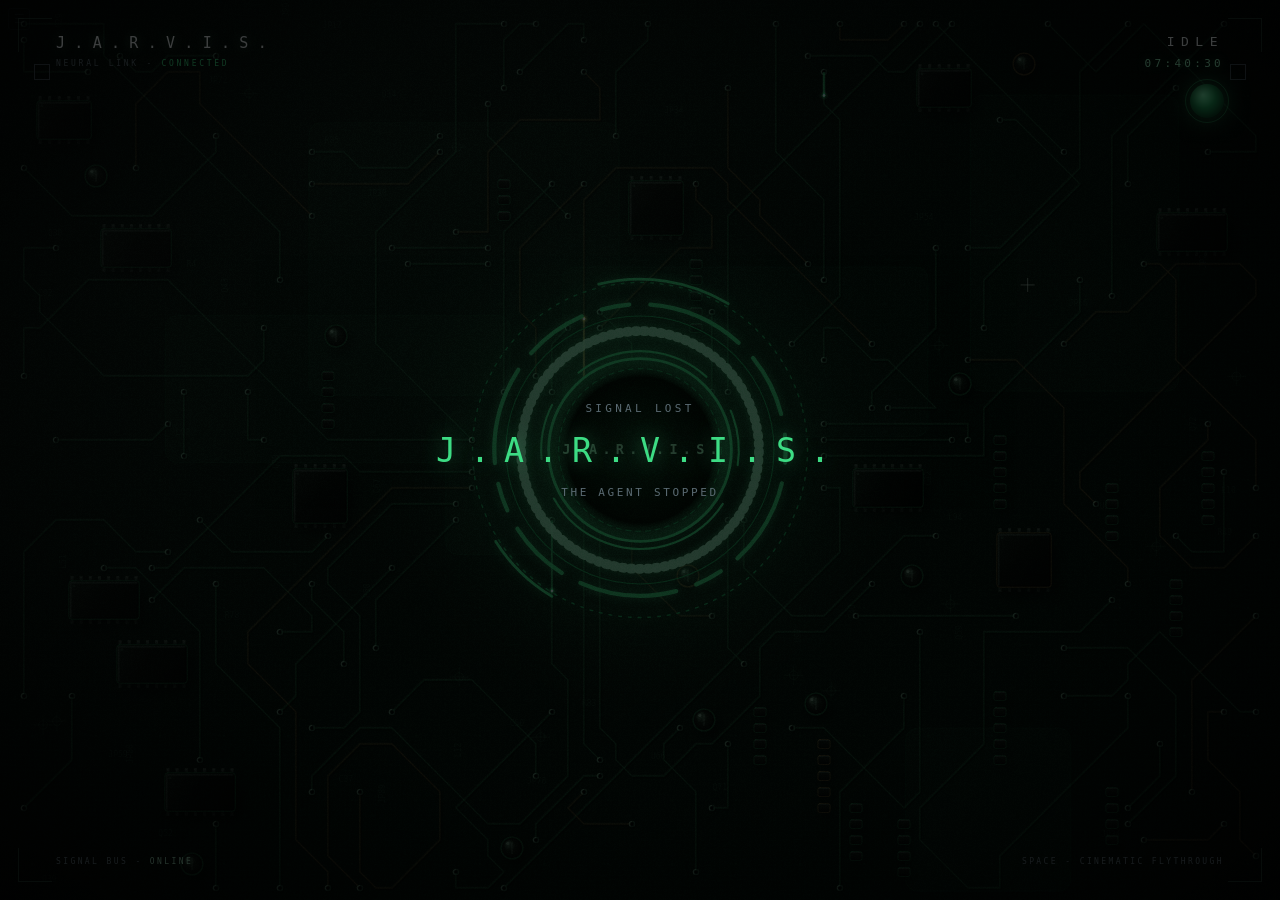
==== commit 94827c8c: "feat: overlay mode, wake word, vision, and task cards Glass: - bin/overlay.sh + facewin.swift: face " ====
--- a/ai-visualizer/faces/board/index.html
+++ b/ai-visualizer/faces/board/index.html
@@ -79,7 +79,13 @@
 
   #vig{position:fixed;inset:0;pointer-events:none;z-index:8;
        background:radial-gradient(ellipse at 50% 50%,transparent 52%,rgba(0,0,0,.6) 100%)}
+
+  /* ---------- overlay (?overlay=1, bin/overlay.sh) ---------- */
+  /* the face and the glass over the desktop: no substrate, no chrome */
+  html.overlay,html.overlay body{background:transparent;cursor:default}
+  html.overlay .hud,html.overlay #vig{display:none}
 </style>
+<script>if(/[?&]overlay=1(&|$)/.test(location.search))document.documentElement.classList.add("overlay")</script>
 </head>
 <body>
 <canvas id="stage"></canvas>
@@ -134,6 +140,7 @@
 
 const Q = new URLSearchParams(location.search);
 const SHOT = Q.get("shot");
+const OVERLAY = Q.get("overlay")==="1";   // over the desktop: no board, no post pass
 let seed = parseInt(Q.get("seed")||"7",10);
 function mulberry32(a){return function(){a|=0;a=a+0x6D2B79F5|0;let t=Math.imul(a^a>>>15,1|a);t=t+Math.imul(t^t>>>7,61|t)^t;return((t^t>>>14)>>>0)/4294967296}}
 const rnd = mulberry32(seed);
@@ -425,7 +432,7 @@
   glowSprites.green=glowSprites[GREEN];
   glowSprites.amber=glowSprites[AMBER];
   glowSprites.white=makeGlow("rgb(220,255,235)",64);
-  renderBG();
+  if(!OVERLAY)renderBG();
 }
 
 /* ---------------- the board, drawn as vectors ----------------
@@ -938,11 +945,11 @@
     ctx.translate(W/2,H/2);ctx.scale(cam.z,cam.z);ctx.translate(-cam.x,-cam.y);
     const vw=W/cam.z/2+60, vh=H/cam.z/2+60;
     drawWorld(ctx,[cam.x-vw,cam.y-vh,cam.x+vw,cam.y+vh],cam.z);
-  }else ctx.drawImage(bgLayer,0,0);
+  }else if(!OVERLAY)ctx.drawImage(bgLayer,0,0);
   ctx.globalCompositeOperation="lighter";
 
   /* prismatic wash: the whole board shifts color while the agent talks */
-  if(talkS>.02){
+  if(talkS>.02&&!OVERLAY){
     const wa=(.05+.09*lvlS)*talkS;
     let g1=ctx.createRadialGradient(W*.30,H*.34,0,W*.30,H*.34,W*.42);
     g1.addColorStop(0,`rgba(53,224,255,${wa})`);g1.addColorStop(1,"rgba(0,0,0,0)");
@@ -1055,10 +1062,14 @@
     // a portrait theme drops the circular back glow too — no discs or
     // rings behind her, she carries the state light herself
     if(!faceIm){
+    // the wide back glow floods a bare desktop (it reads as ambient light
+    // only against the board), so the overlay keeps just the tight one below
+    if(!OVERLAY){
     ctx.globalAlpha=cg*(1-.85*listenS);
     ctx.drawImage(glowSprites.green,ccx-s/2,ccy-s/2,s,s);
     if(listenS>.02){ctx.globalAlpha=cg*.9*listenS;
       ctx.drawImage(cool,ccx-s/2,ccy-s/2,s,s);}
+    }
     const cg2=Math.min(1,(.2+.42*E)+.14*breathe+.35*talk+.3*chip.glowIn+.4*pulse);
     const s2=w*(.85+.3*E+.3*talk+.15*chip.glowIn+.2*pulse);
     ctx.globalAlpha=cg2*(1-.85*listenS);
@@ -1207,6 +1218,7 @@
   }
 
   ctx.restore();   // camera off — everything below is screen-space post
+  if(OVERLAY)return;   // sheen, sweep, grain, crosshair: the lens is the desktop now
 
   /* roaming specular sheen — the light breathing across the lens */
   {
@@ -1248,6 +1260,7 @@
   W=cv.width=innerWidth*DPR;H=cv.height=innerHeight*DPR;
   cv.style.width=innerWidth+"px";cv.style.height=innerHeight+"px";
   buildBoard();
+  if(OVERLAY){traces=[];comps=[];}   // no traces: no pulses, no flashes, no cine
   cam={x:W/2,y:H/2,z:1};
   // shot harness: the late headless resize must RESTART the cine, not kill it
   if(SHOT&&Q.get("cine")==="1")startCine();
